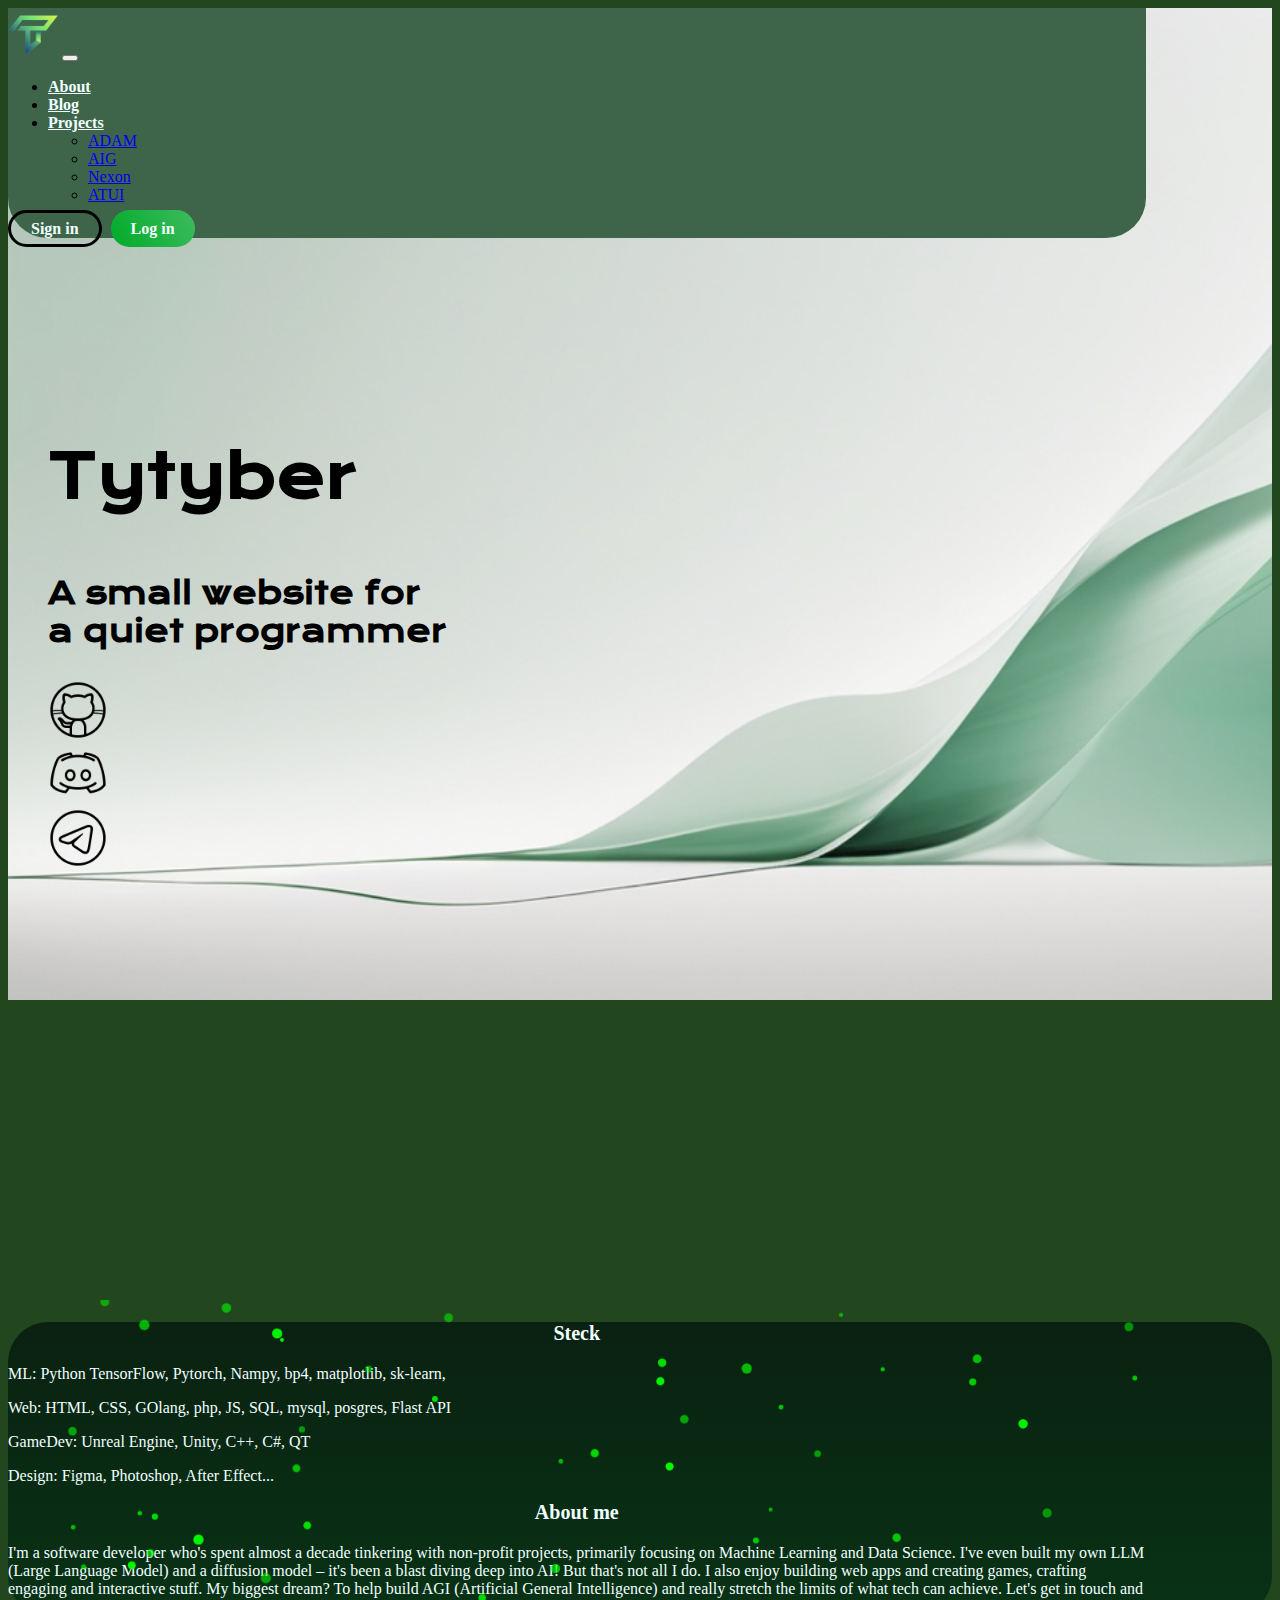
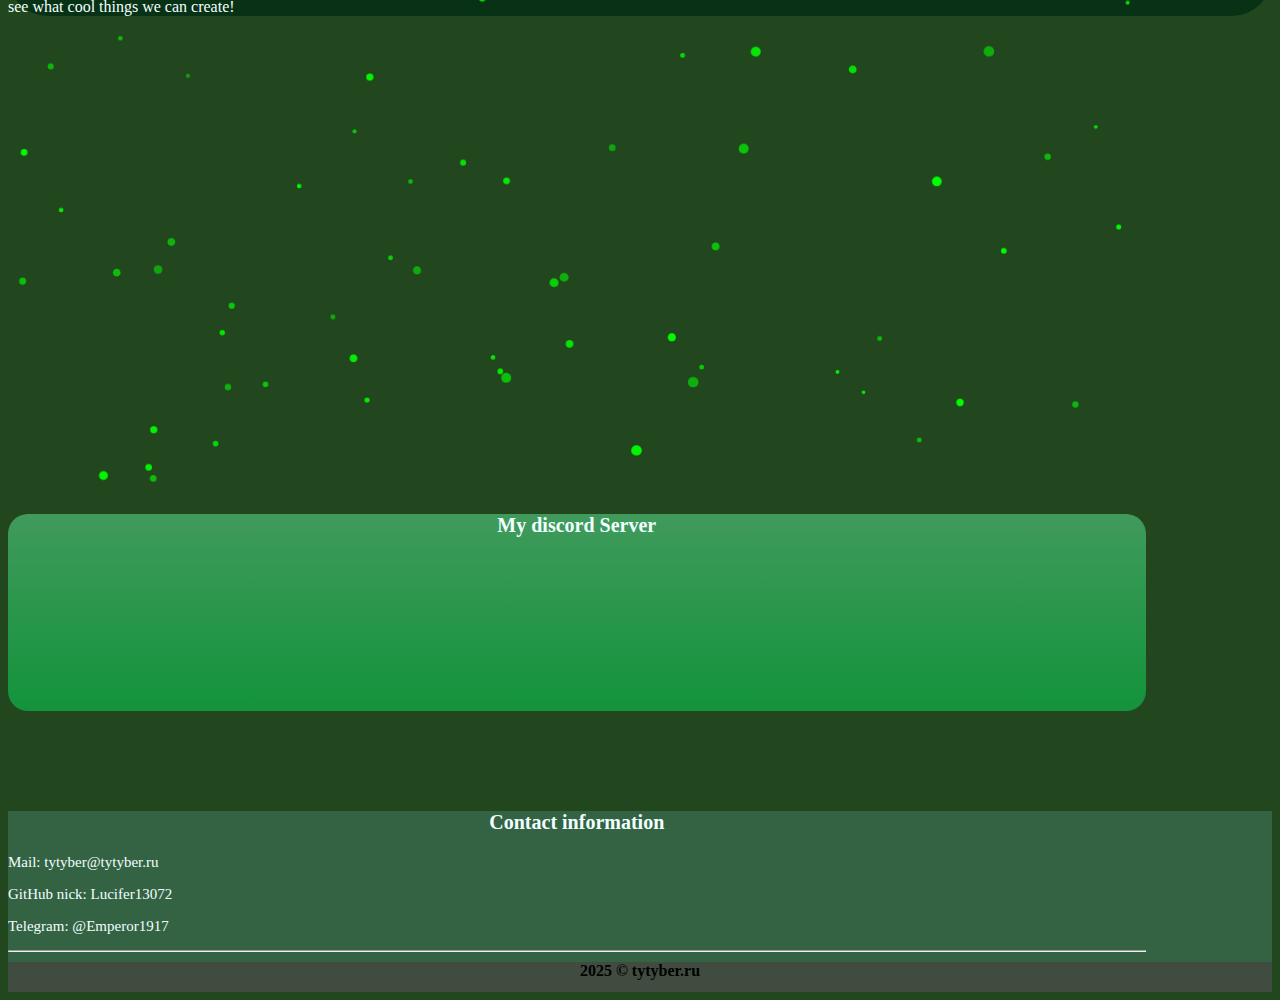
==== Main/front/index.html @ f98551bc "Add files via upload" ====
<!DOCTYPE html>
<html lang="ru">
<head>
    <meta charset="UTF-8">
    <title>Tytyber</title>
    <link rel="icon" href="assets/images/favicon.ico" type="image/x-icon">
    <link href="https://cdn.jsdelivr.net/npm/bootstrap@5.3.0/dist/css/bootstrap.min.css" rel="stylesheet" integrity="sha384-9ndCyUaIbzAi2FUVXJi0CjmCapSmO7SnpJef0486qhLnuZ2cdeRhO02iuK6FUUVM" crossorigin="anonymous">
    <link rel="preconnect" href="https://fonts.googleapis.com">
    <link rel="preconnect" href="https://fonts.gstatic.com" crossorigin>
    <link href="https://fonts.googleapis.com/css2?family=Krona+One&display=swap" rel="stylesheet">
    <link href="assets/styles/main.css" rel="stylesheet">
</head>
<body>
    <div class="main-block">
        <div class="container-fluid">
            <nav class="navbar navbar-expand-lg">
                <div class="container-fluid" style="max-width: 97%">
                    <a class="navbar-brand"><img src="assets/images/icon.png" alt="" class="navbar-icon"></a>
                    <button class="navbar-toggler" type="button" data-bs-toggle="collapse" data-bs-target="#navbarSupportedContent" aria-controls="navbarSupportedContent" aria-expanded="false" aria-label="Переключатель навигации">
                        <span class="navbar-toggler-icon"></span>
                    </button>
                    <div class="collapse navbar-collapse" id="navbarSupportedContent">
                        <ul class="navbar-nav  me-auto mb-2 mb-lg-0">
                            <li class="nav-item">
                                <a class="nav-link" href="#about">About</a>
                            </li>
                            <li class="nav-item">
                                <a class="nav-link" href="#">Blog</a>
                            </li>
                            <li class="nav-item dropdown">
                                <a class="nav-link dropdown-toggle" href="#" role="button" data-bs-toggle="dropdown" aria-expanded="false">
                                    Projects
                                </a>
                                <ul class="dropdown-menu">
                                    <li><a class="dropdown-item" href="#">ADAM</a></li>
                                    <li><a class="dropdown-item" href="#">AIG</a></li>
                                    <li><a class="dropdown-item" href="#">Nexon</a></li>
                                    <li><a class="dropdown-item" href="#">ATUI</a></li>
                                </ul>
                            </li>
                        </ul>
                        <form class="d-flex" role="search">
                            <a class="nav-button-deactive">Sign in</a>
                            <a class="nav-button">Log in</a>
                        </form>
                    </div>
                </div>
            </nav>
            <div class="row">
                <div class="col-8">
                    <div class="title-block">
                        <p class="title">Tytyber</p>
                        <p class="description">A small website for a quiet programmer</p>
                        <div class="row" style="max-width: 70%">
                            <div class="col">
                                <a href="https://github.com/Lucifer13072?tab=repositories"><img style="color: #22461E" class="link-image" src="assets/images/icon-github.png" alt=""></a>
                            </div>
                            <div class="col">
                                <a href="https://discord.gg/hvrJNQvqMT"><img class="link-image" src="assets/images/icon-discord.png" alt=""></a>
                            </div>
                            <div class="col">
                                <a href="https://t.me/Emperor1917"><img class="link-image" src="assets/images/icon-telegram.png" alt=""></a>
                            </div>
                        </div>
                    </div>
                </div>
                <div class="col-4"></div>
            </div>
        </div>
        <div class="about">
            <div class="container-fluid">
                <div class="row">
                    <div class="col">
                        <p class="about-title">Steck</p>
                        <p class="about-text">ML: Python TensorFlow, Pytorch, Nampy, bp4, matplotlib, sk-learn,   </p>
                        <p class="about-text">Web: HTML, CSS, GOlang, php, JS, SQL, mysql, posgres, Flast API </p>
                        <p class="about-text">GameDev: Unreal Engine, Unity, C++, C#, QT </p>
                        <p class="about-text">Design: Figma, Photoshop, After Effect... </p>
                    </div>
                    <div class="col">
                        <p class="about-title">About me</p>
                        <p class="about-text">I'm a software developer who's spent almost a decade tinkering with non-profit projects, primarily focusing on Machine Learning and Data Science. I've even built my own LLM (Large Language Model) and a diffusion model – it's been a blast diving deep into AI! But that's not all I do. I also enjoy building web apps and creating games, crafting engaging and interactive stuff. My biggest dream? To help build AGI (Artificial General Intelligence) and really stretch the limits of what tech can achieve. Let's get in touch and see what cool things we can create!</p>
                    </div>
                </div>
            </div>
        </div>
    </div>
    <div class="underground">
        <div class="container-fluid">
            <div class="row">
                <div class="col-8">
                    <canvas class="js-effect" id="background"></canvas>
                </div>
                <div class="col-4">
                    <div class="discord-block">
                        <div class="container-fluid" style="align-items: center"></div>
                        <p class="discord-title">My discord Server</p>
                        <iframe class="discord" src="https://discord.com/widget?id=847385378440871946&theme=dark" width="90%" height="90%" allowtransparency="true" frameborder="0" sandbox="allow-popups allow-popups-to-escape-sandbox allow-same-origin allow-scripts"></iframe>
                    </div>
                </div>
            </div>
        </div>
    </div>
    <footer>
        <div class="container-fluid">
            <div class="row">
                <div class="col">
                </div>
                <div class="col">
                    <p class="footer-title">Contact information</p>
                    <p class="footer-description">Mail: tytyber@tytyber.ru</p>
                    <p class="footer-description">GitHub nick: Lucifer13072 </p>
                    <p class="footer-description">Telegram:  @Emperor1917</p>
                    <hr>
                </div>
                <div class="col">
                </div>
            </div>
        </div>
        <div class="under">
            <p class="footer-under">2025 © tytyber.ru</p>
        </div>
    </footer>
<script src="assets/js/testEffect.js"></script>
<script src="https://cdn.jsdelivr.net/npm/bootstrap@5.3.0/dist/js/bootstrap.bundle.min.js" integrity="sha384-geWF76RCwLtnZ8qwWowPQNguL3RmwHVBC9FhGdlKrxdiJJigb/j/68SIy3Te4Bkz" crossorigin="anonymous"></script>
</body>
</html>
---- Main/front/assets/styles/main.css ----
body {
    background-color: #22461E;
}

.container-fluid {
    max-width: 90%;
}

.main-block{
    background-image: url("../images/background.png");
    background-repeat: no-repeat;
    background-size: cover;
    height: 992px;
}

.navbar {
    border-radius: 0 0 40px 40px;
    background-color: #3E654A;
}

.navbar-icon {
    max-height: 100px;
    max-width: 50px;
}

.nav-link {
    font-weight: 700;
    color: azure;
}

.nav-link:hover {
    color: #d1e1e1;
}

.nav-button {
    text-decoration: none;
    color: azure;
    font-weight: 700;
    padding: 10px 20px;
    background: rgb(62,187,96);
    background: linear-gradient(240deg, rgba(62,187,96,1) 0%, rgba(0,171,39,1) 100%);
    border-radius: 20px;
}
.nav-button:hover {
    cursor: pointer;
}
.nav-button:active {
    background: rgb(18,73,32);
    background: linear-gradient(240deg, rgba(18,73,32,1) 0%, rgba(0,83,19,1) 100%);
}

.nav-button-deactive {
    text-decoration: none;
    color: azure;
    font-weight: 700;
    padding: 7px 20px;
    border: 3px solid black ;
    border-radius: 20px;
    margin-right: 5px;
}

.nav-button-deactive:hover {
    cursor: pointer;
}

.nav-button-deactive:active {
    border: 3px solid #353535;
    color: #a1aaaa;
}

.title-block {
    margin-top: 200px;
    max-width: 400px;
    margin-left: 40px;
}

.title {
    font-family: "Krona One", sans-serif;
    font-weight: 700;
    font-size: 60px;
}

.description {
    font-family: "Krona One", sans-serif;
    font-weight: 700;
    font-size: 30px;
}

.link-image {
    max-width: 60px;
}

.link-image:hover {
    cursor: pointer;
}

.about {
    margin-top: 450px;
    max-width: 100%;
    border-radius: 40px;
    background: rgb(10,33,17);
    background: linear-gradient(180deg, rgba(10,33,17,1) 0%, rgba(8,50,21,1) 100%);
}

.about-title {
    margin-top: 10px;
    font-size: 20px;
    color: azure;
    text-align: center;
    font-weight: 600;
}

.about-text {
    color: azure;
    font-weight: 500;
}
.underground {
    margin-top: 300px;
}

.discord-block {
    background: rgb(64,154,92);
    background: linear-gradient(180deg, rgba(64,154,92,1) 0%, rgba(19,147,59,1) 100%);
    border-radius: 20px;
    width: 100%;
    height: 90%;
    margin-bottom: 100px;
}

.discord {
    margin-left: 5%;
}

.discord-title {
    margin-top: 10px;
    font-size: 20px;
    color: azure;
    text-align: center;
    font-weight: 600;
}

footer {
    background-color: #346343;
}

.footer-title {
    margin-top: 10px;
    font-size: 20px;
    color: azure;
    text-align: center;
    font-weight: 600;
}

.footer-description {
    margin-top: 10px;
    font-size: 15px;
    color: azure;
    font-weight: 500;
}

.under {
    background-color: #404c40;
    max-width: 100%;
    height: 30px;
}

.footer-under {
    text-align: center;
    font-weight: 600;
    margin-top: 10px;
    margin-bottom: 10px;
}

.js-effect {
    max-width: 100%;
}
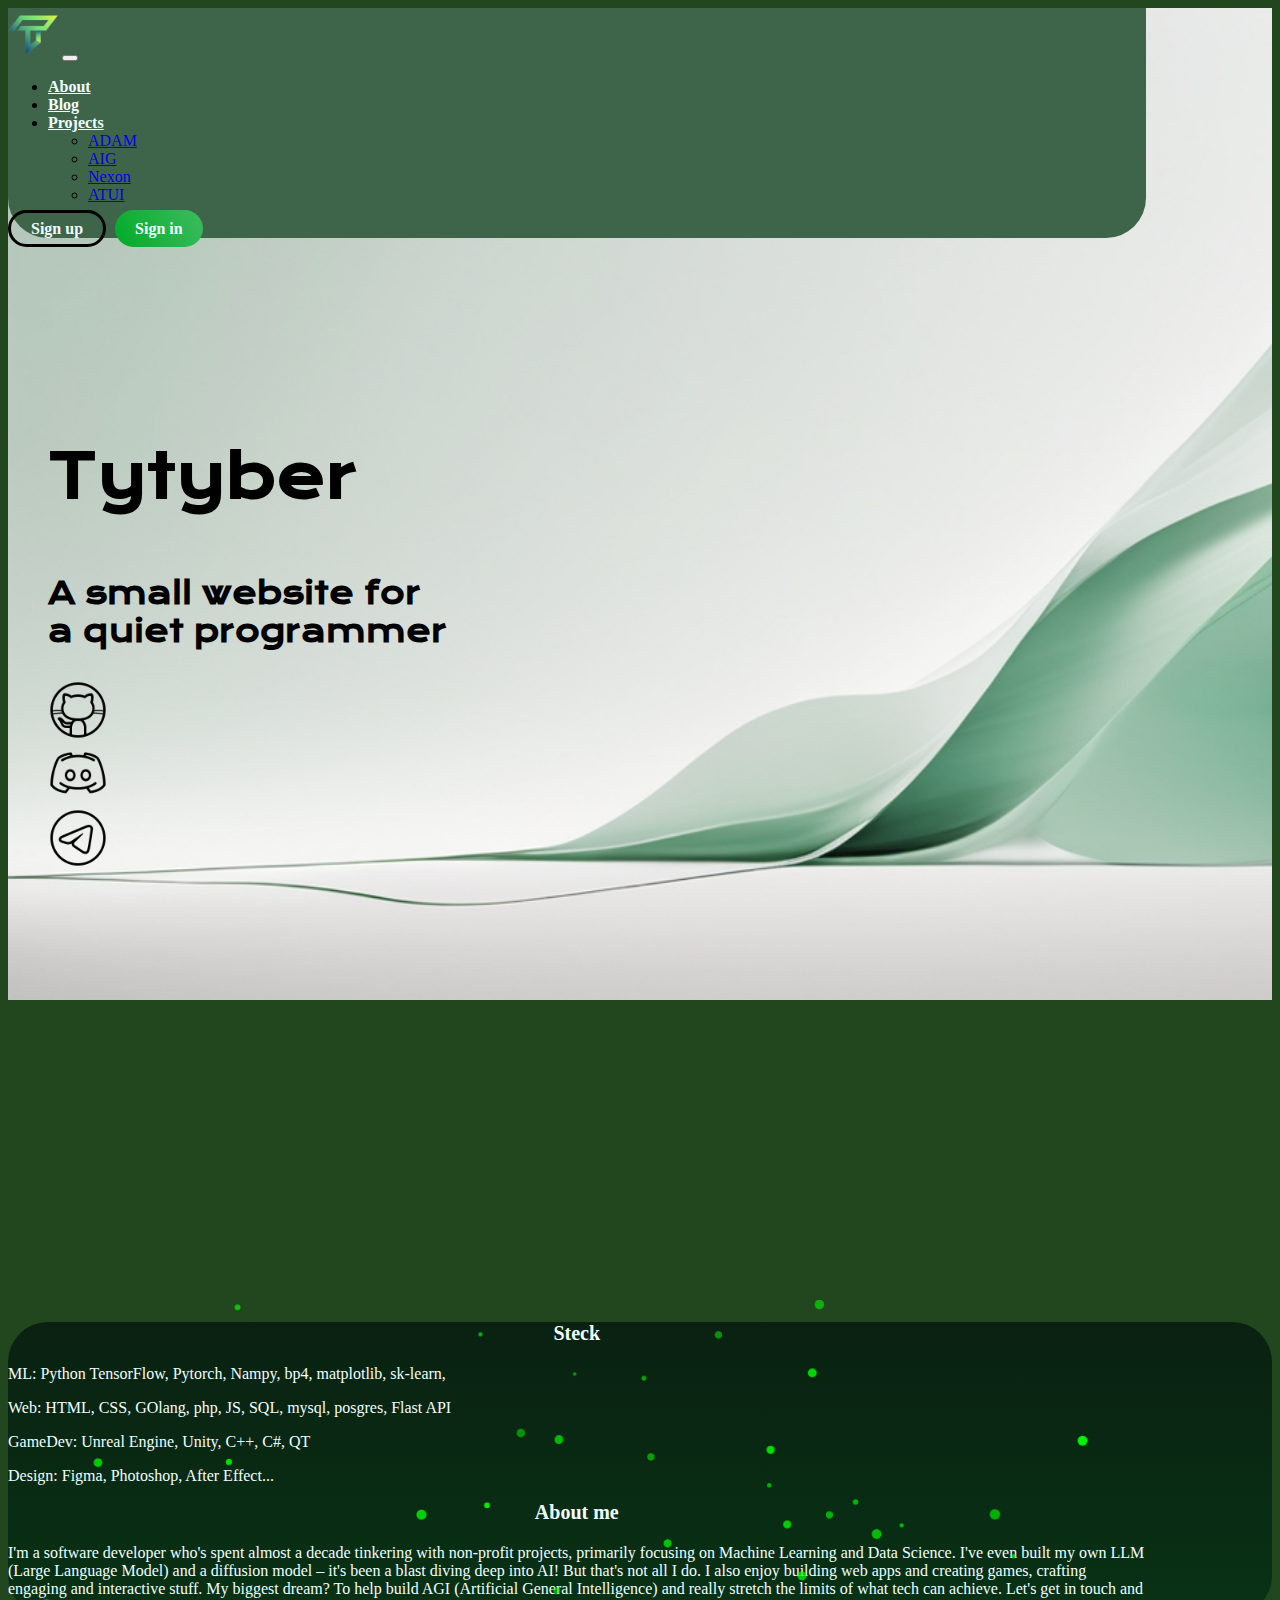
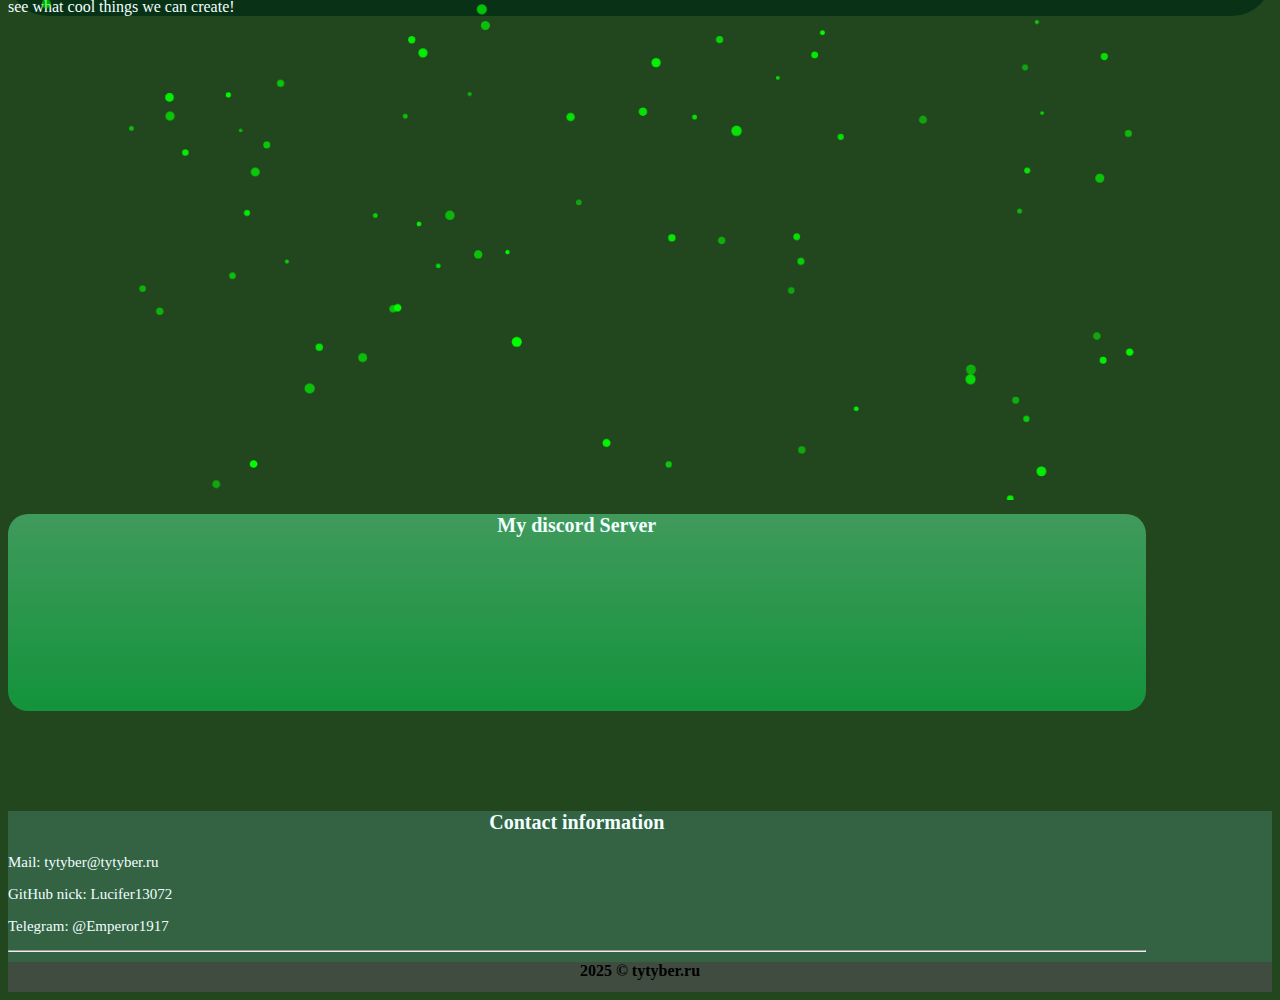
==== commit 9c76c227: "add reg and auth page" ====
--- a/Main/front/index.html
+++ b/Main/front/index.html
@@ -40,8 +40,8 @@
                             </li>
                         </ul>
                         <form class="d-flex" role="search">
-                            <a class="nav-button-deactive">Sign in</a>
-                            <a class="nav-button">Log in</a>
+                            <a href="/register" class="nav-button-deactive">Sign up</a>
+                            <a href="/auth" class="nav-button">Sign in</a>
                         </form>
                     </div>
                 </div>
